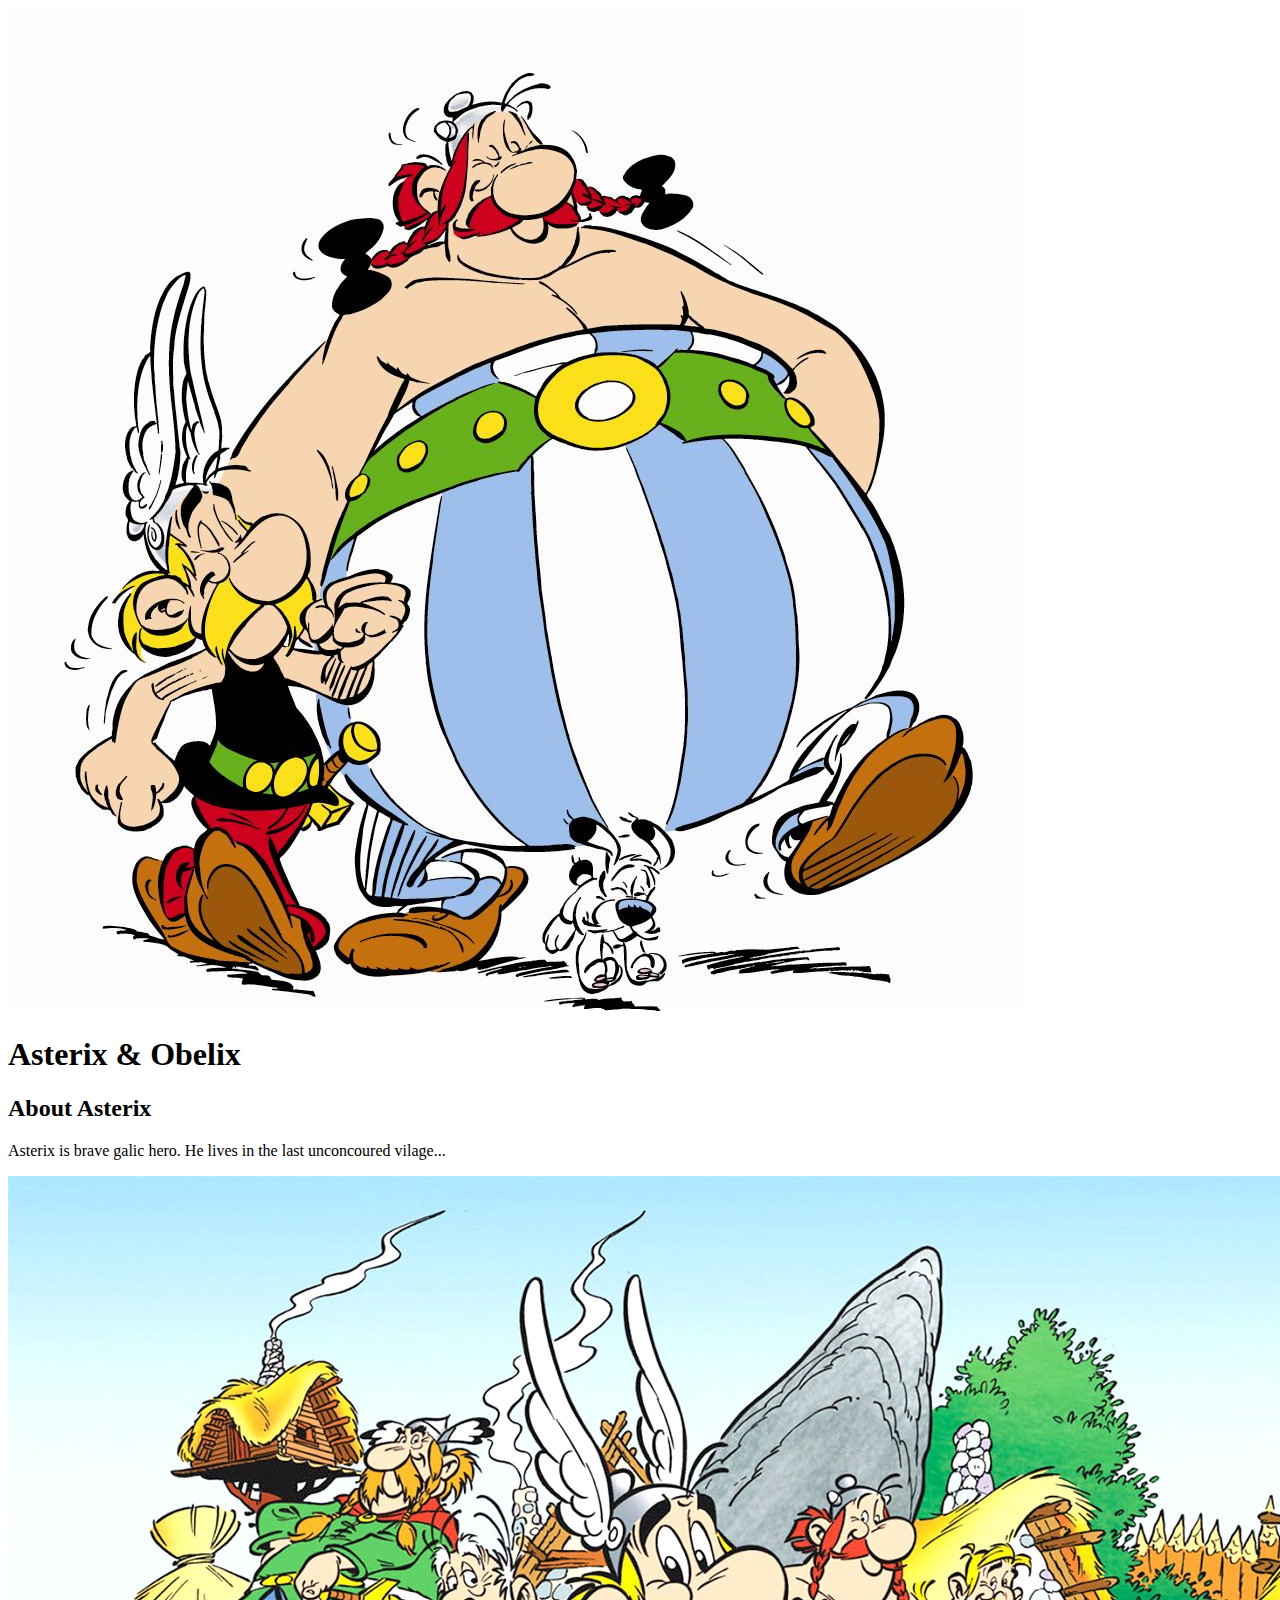
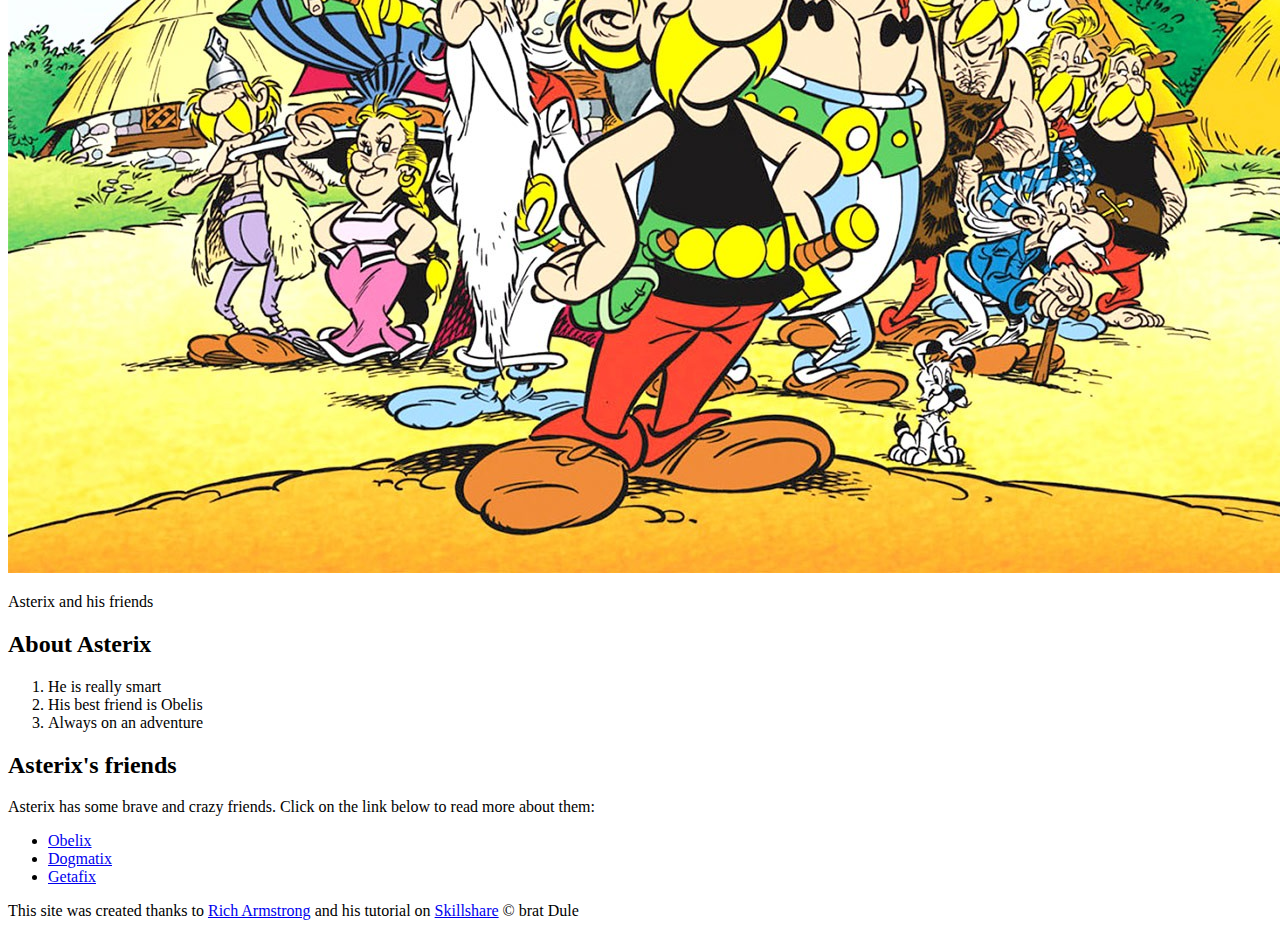
==== index.html @ 622067fe "Wrote character's index file" ====
<!DOCTYPE html>
<html>
<head>
	<title>Asterix & Obelix</title>
	<link rel="icon" type="image/png" 
      href="img/asterix_fav.jpg">
</head>
<body>
	<!-- header element -->
	<header>
		<img src="img/asterix_obelix.png">
		<h1>Asterix & Obelix</h1>
	</header>

	<!-- main element -->
	<main>
		<h2>About Asterix</h2>
		<p>Asterix is brave galic hero. He lives in the last unconcoured vilage...</p>
		<img src="img/asterix_large.jpg">
		<p>Asterix and his friends</p>
		<h2>About Asterix</h2>
		<ol>
			<li>He is really smart</li>
			<li>His best friend is Obelis</li>
			<li>Always on an adventure</li>
		</ol>
		<h2>Asterix's friends</h2>
		<p>Asterix has some brave and crazy friends. Click on the link below to read more about them:</p>
		<ul>
			<li><a target="_blank" href="https://en.wikipedia.org/wiki/Obelix">Obelix</a></li>
			<li><a target="_blank" href="https://en.wikipedia.org/wiki/Dogmatix">Dogmatix</a></li>
			<li><a target="_blank" href="https://en.wikipedia.org/wiki/List_of_Asterix_characters#Getafix">Getafix</a></li>
		</ul>

	</main>

	<!-- footer element -->
	<footer>
		<p>This site was created thanks to <a target="_blank" href="https://taptapkaboom.com">Rich Armstrong</a> and his tutorial on <a target="_blank" href="https://www.skillshare.com/home">Skillshare</a> &copy; brat Dule</p>
	</footer>


</body>
</html>
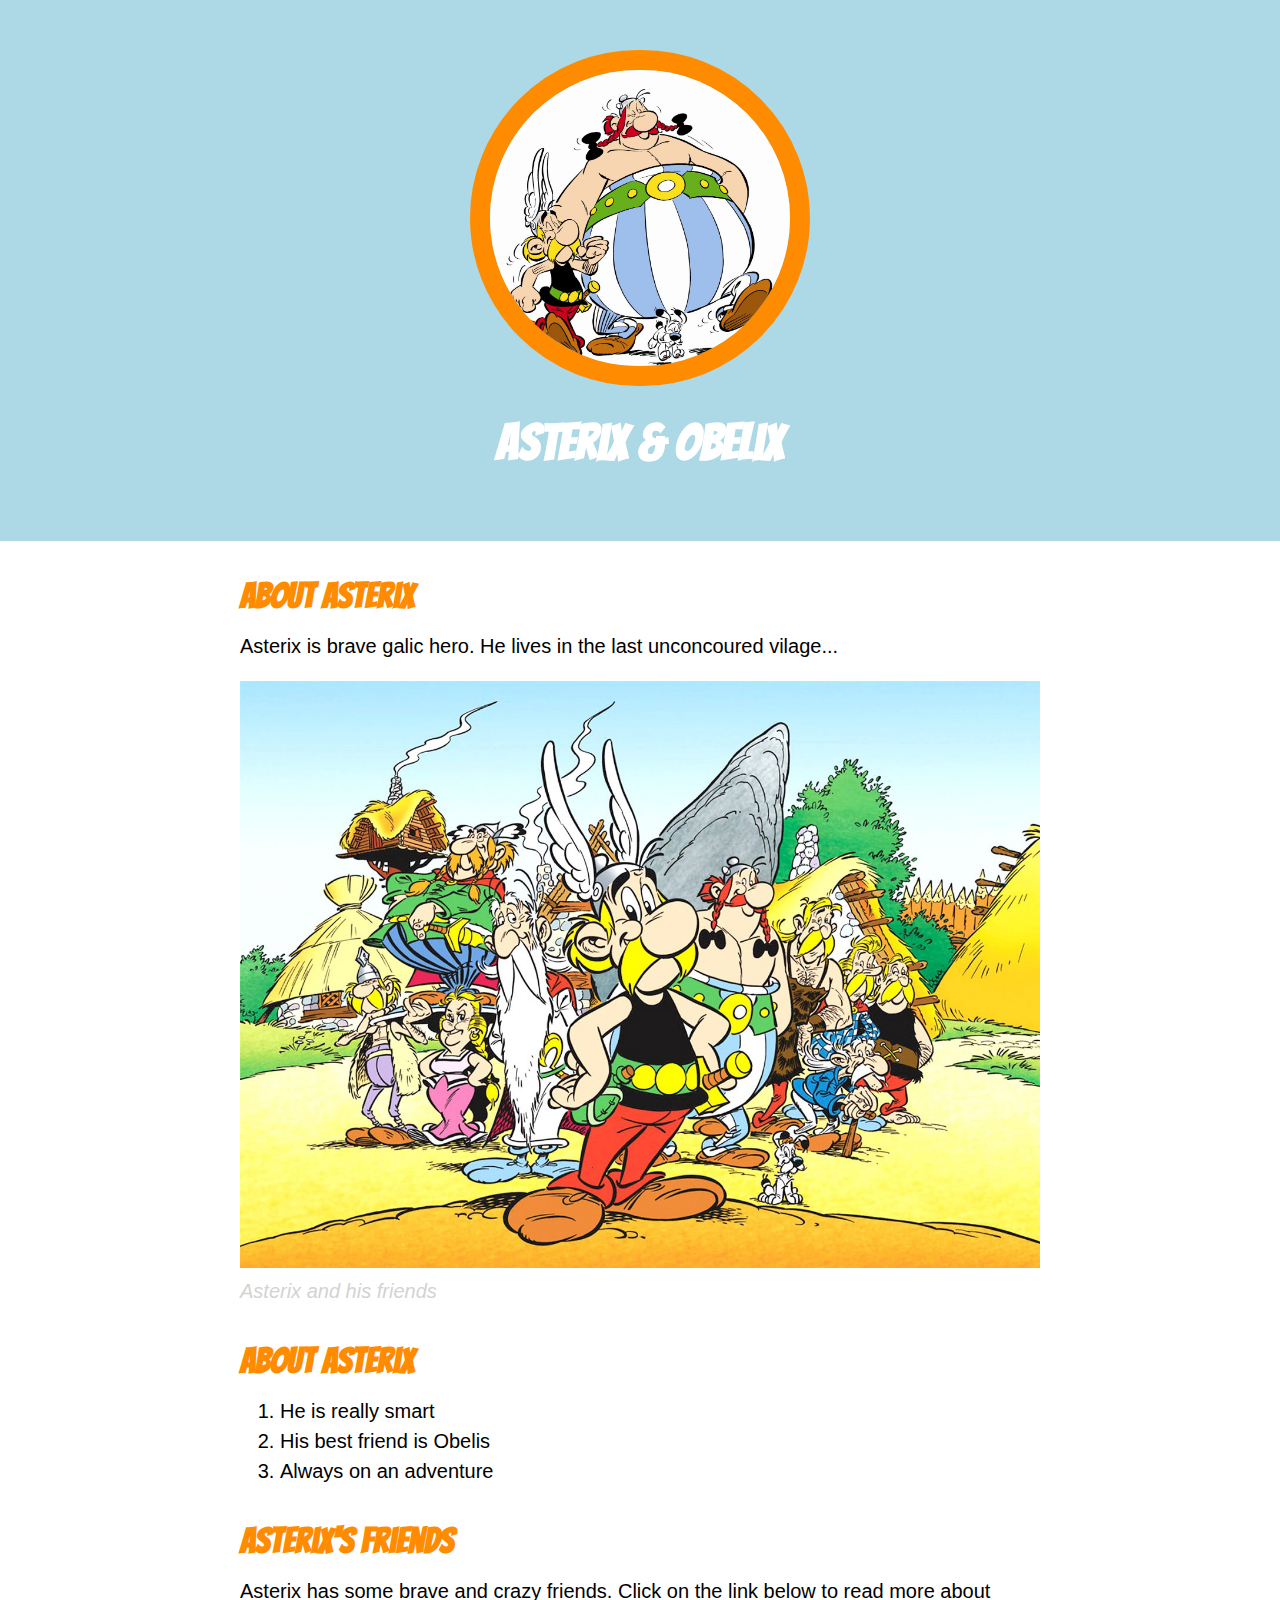
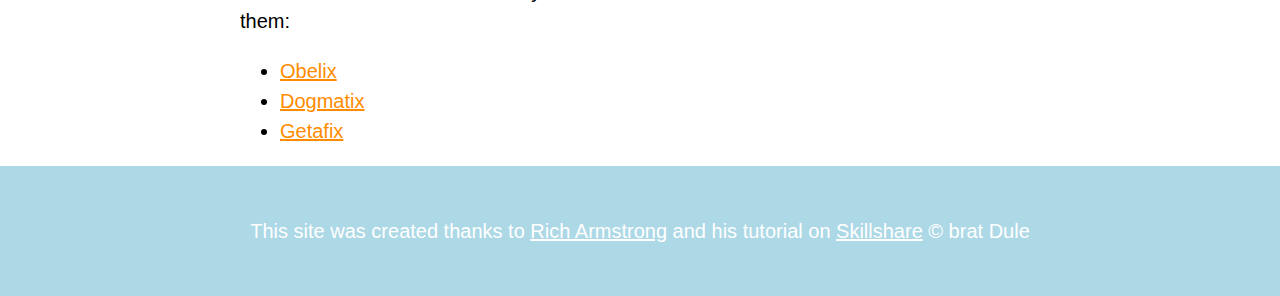
==== commit 5e8c0a8f: "Wrote CSS for website and modified html" ====
--- a/index.html
+++ b/index.html
@@ -4,6 +4,8 @@
 	<title>Asterix & Obelix</title>
 	<link rel="icon" type="image/png" 
       href="img/asterix_fav.jpg">
+      <link href="https://fonts.googleapis.com/css2?family=Bangers&display=swap" rel="stylesheet">
+      <link rel="stylesheet" type="text/css" href="css/hero.css">
 </head>
 <body>
 	<!-- header element -->
@@ -17,7 +19,7 @@
 		<h2>About Asterix</h2>
 		<p>Asterix is brave galic hero. He lives in the last unconcoured vilage...</p>
 		<img src="img/asterix_large.jpg">
-		<p>Asterix and his friends</p>
+		<p class="caption">Asterix and his friends</p>
 		<h2>About Asterix</h2>
 		<ol>
 			<li>He is really smart</li>
--- a/css/hero.css
+++ b/css/hero.css
@@ -0,0 +1,73 @@
+body {
+	margin: 0;
+	font-family: Helvetica, Arial, sans-serif;
+	font-size: 20px;
+	line-height: 30px;
+}
+
+header {
+	background-color: lightblue;
+	text-align: center;
+	padding-top: 50px;
+	padding-bottom: 50px;
+}
+
+h1, h2 {
+	font-family: 'Bangers', cursive;
+}
+
+h2 {
+	font-size: 35px;
+	color: darkorange;
+	margin: 40px 0 10px;
+}
+
+a {
+	color: darkorange;
+}
+a:hover {
+	color: orange;
+}
+
+header h1 {
+	color: white;
+	font-size: 50px;
+}
+
+header img {
+	border-radius: 170px;
+	width: 300px;
+	border: 20px solid darkorange;
+}
+
+main {
+	max-width: 800px;
+	margin: 0 auto;
+	padding: 0 20px;
+}
+
+main img {
+	max-width: 100%;
+}
+
+footer {
+	background-color: lightblue;
+	text-align: center;
+	padding-top: 50px;
+	padding-bottom: 50px;
+	color: white;
+}
+
+footer a{
+	color: white;
+}
+
+footer p {
+	margin: 0;
+}
+
+p.caption {
+	color: lightgray;
+	font-style: italic;
+	margin-top: 0;
+}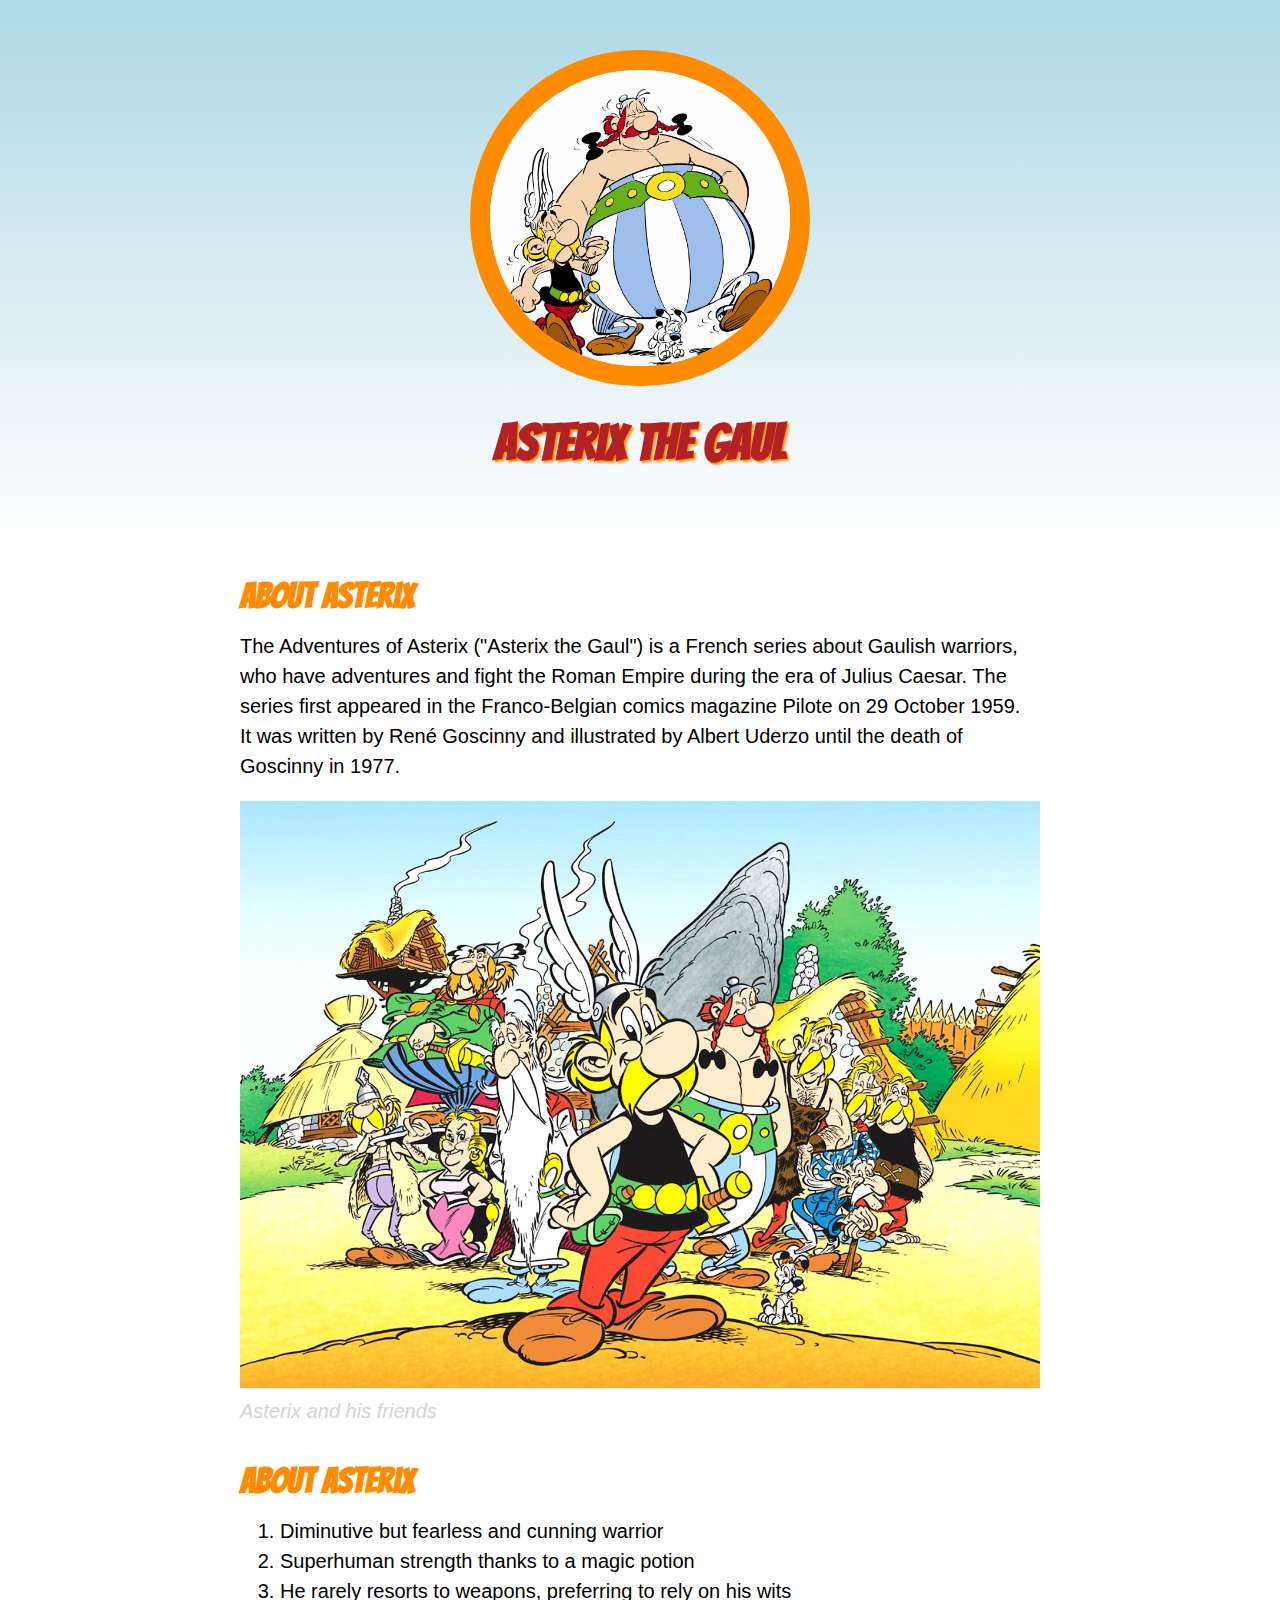
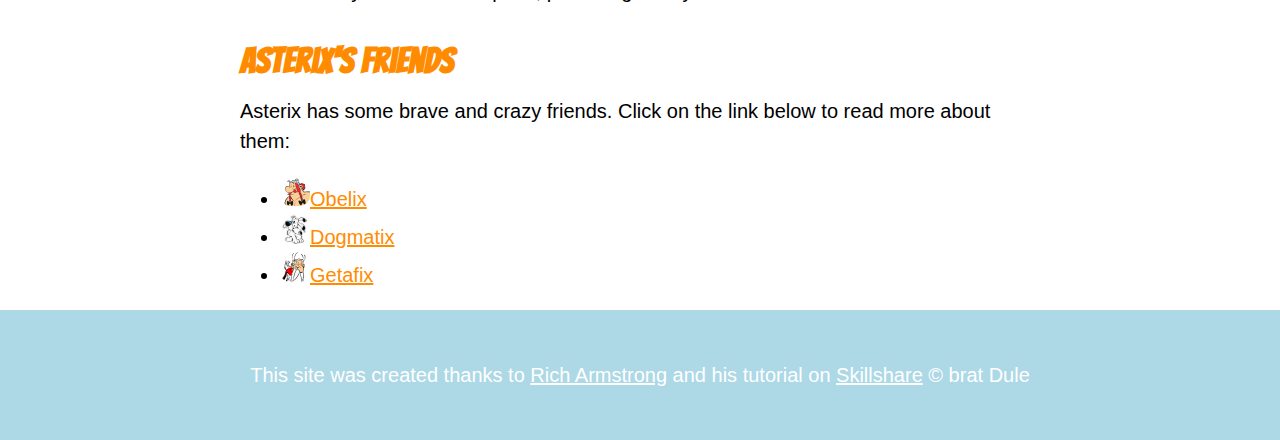
==== commit 3783c81f: "added thumbnails to list items" ====
--- a/index.html
+++ b/index.html
@@ -8,30 +8,33 @@
       <link rel="stylesheet" type="text/css" href="css/hero.css">
 </head>
 <body>
+
+	<!-- Hello Rich, thanks for tutorial man! -->
+
 	<!-- header element -->
 	<header>
 		<img src="img/asterix_obelix.png">
-		<h1>Asterix & Obelix</h1>
+		<h1>Asterix The Gaul</h1>
 	</header>
 
 	<!-- main element -->
 	<main>
 		<h2>About Asterix</h2>
-		<p>Asterix is brave galic hero. He lives in the last unconcoured vilage...</p>
+		<p>The Adventures of Asterix ("Asterix the Gaul") is a French series about Gaulish warriors, who have adventures and fight the Roman Empire during the era of Julius Caesar. The series first appeared in the Franco-Belgian comics magazine Pilote on 29 October 1959.<br> It was written by René Goscinny and illustrated by Albert Uderzo until the death of Goscinny in 1977.</p>
 		<img src="img/asterix_large.jpg">
 		<p class="caption">Asterix and his friends</p>
 		<h2>About Asterix</h2>
 		<ol>
-			<li>He is really smart</li>
-			<li>His best friend is Obelis</li>
-			<li>Always on an adventure</li>
+			<li>Diminutive but fearless and cunning warrior</li>
+			<li>Superhuman strength thanks to a magic potion</li>
+			<li>He rarely resorts to weapons, preferring to rely on his wits</li>
 		</ol>
 		<h2>Asterix's friends</h2>
 		<p>Asterix has some brave and crazy friends. Click on the link below to read more about them:</p>
 		<ul>
-			<li><a target="_blank" href="https://en.wikipedia.org/wiki/Obelix">Obelix</a></li>
-			<li><a target="_blank" href="https://en.wikipedia.org/wiki/Dogmatix">Dogmatix</a></li>
-			<li><a target="_blank" href="https://en.wikipedia.org/wiki/List_of_Asterix_characters#Getafix">Getafix</a></li>
+			<li><img src="img/obelix.png"><a target="_blank" href="https://en.wikipedia.org/wiki/Obelix">Obelix</a></li>
+			<li><img src="img/dogmatix.jpg"><a target="_blank" href="https://en.wikipedia.org/wiki/Dogmatix">Dogmatix</a></li>
+			<li><img src="img/getafix.png"><a target="_blank" href="https://en.wikipedia.org/wiki/List_of_Asterix_characters#Getafix">Getafix</a></li>
 		</ul>
 
 	</main>
--- a/css/hero.css
+++ b/css/hero.css
@@ -5,8 +5,18 @@
 	line-height: 30px;
 }
 
+/* header styles */
+
 header {
-	background-color: lightblue;
+		
+		/* Permalink - use to edit and share this gradient: https://colorzilla.com/gradient-editor/#add8e6+0,ffffff+100 */
+	background: #add8e6; /* Old browsers */
+	background: -moz-linear-gradient(top,  #add8e6 0%, #ffffff 100%); /* FF3.6-15 */
+	background: -webkit-linear-gradient(top,  #add8e6 0%,#ffffff 100%); /* Chrome10-25,Safari5.1-6 */
+	background: linear-gradient(to bottom,  #add8e6 0%,#ffffff 100%); /* W3C, IE10+, FF16+, Chrome26+, Opera12+, Safari7+ */
+	filter: progid:DXImageTransform.Microsoft.gradient( startColorstr='#add8e6', endColorstr='#ffffff',GradientType=0 ); /* IE6-9 */
+
+
 	text-align: center;
 	padding-top: 50px;
 	padding-bottom: 50px;
@@ -30,7 +40,8 @@
 }
 
 header h1 {
-	color: white;
+	color: firebrick;
+	text-shadow: 2px 2px 2px darkorange;
 	font-size: 50px;
 }
 
@@ -48,6 +59,11 @@
 
 main img {
 	max-width: 100%;
+}
+
+ul img {
+	width: 30px;
+	border-radius: 10px;
 }
 
 footer {
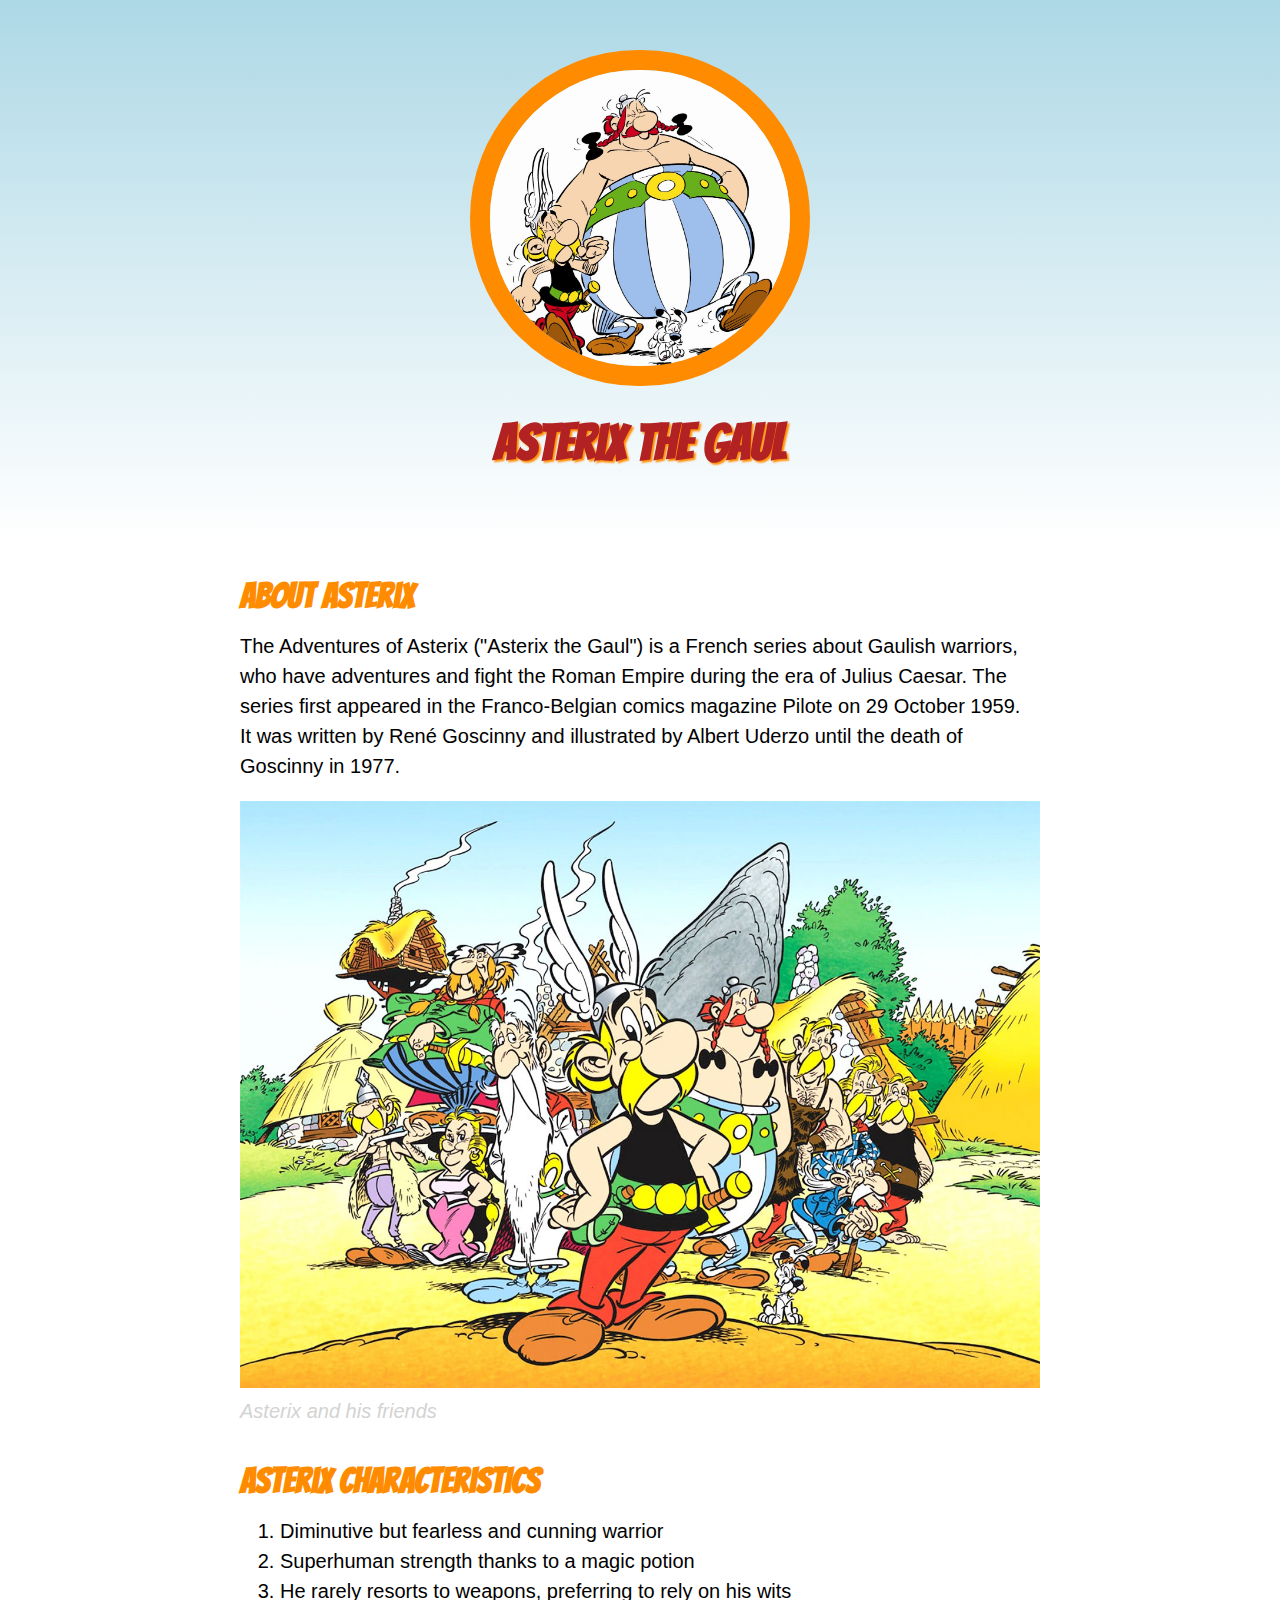
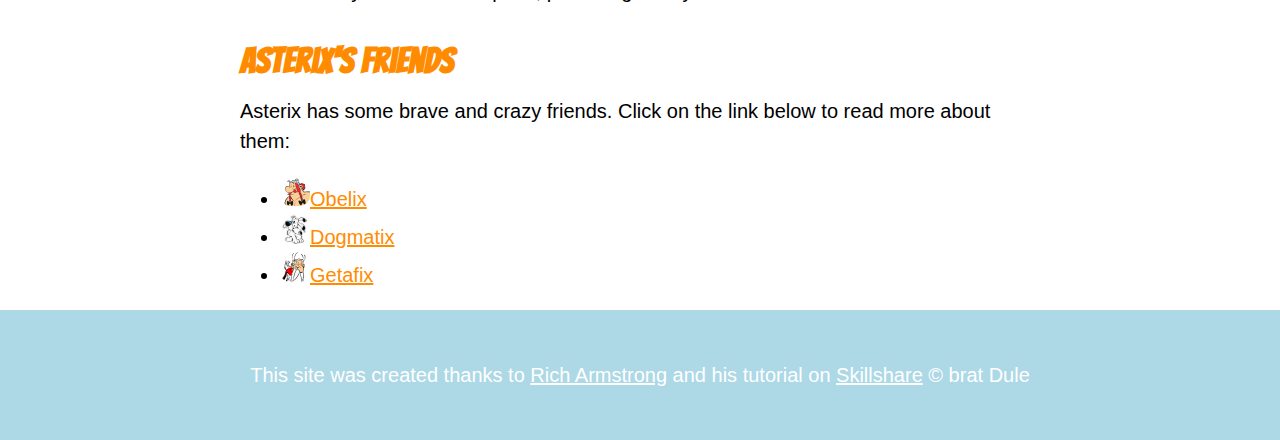
==== commit c8ca47c3: "small change asterix characteristics" ====
--- a/index.html
+++ b/index.html
@@ -23,7 +23,7 @@
 		<p>The Adventures of Asterix ("Asterix the Gaul") is a French series about Gaulish warriors, who have adventures and fight the Roman Empire during the era of Julius Caesar. The series first appeared in the Franco-Belgian comics magazine Pilote on 29 October 1959.<br> It was written by René Goscinny and illustrated by Albert Uderzo until the death of Goscinny in 1977.</p>
 		<img src="img/asterix_large.jpg">
 		<p class="caption">Asterix and his friends</p>
-		<h2>About Asterix</h2>
+		<h2>asterix characteristics</h2>
 		<ol>
 			<li>Diminutive but fearless and cunning warrior</li>
 			<li>Superhuman strength thanks to a magic potion</li>
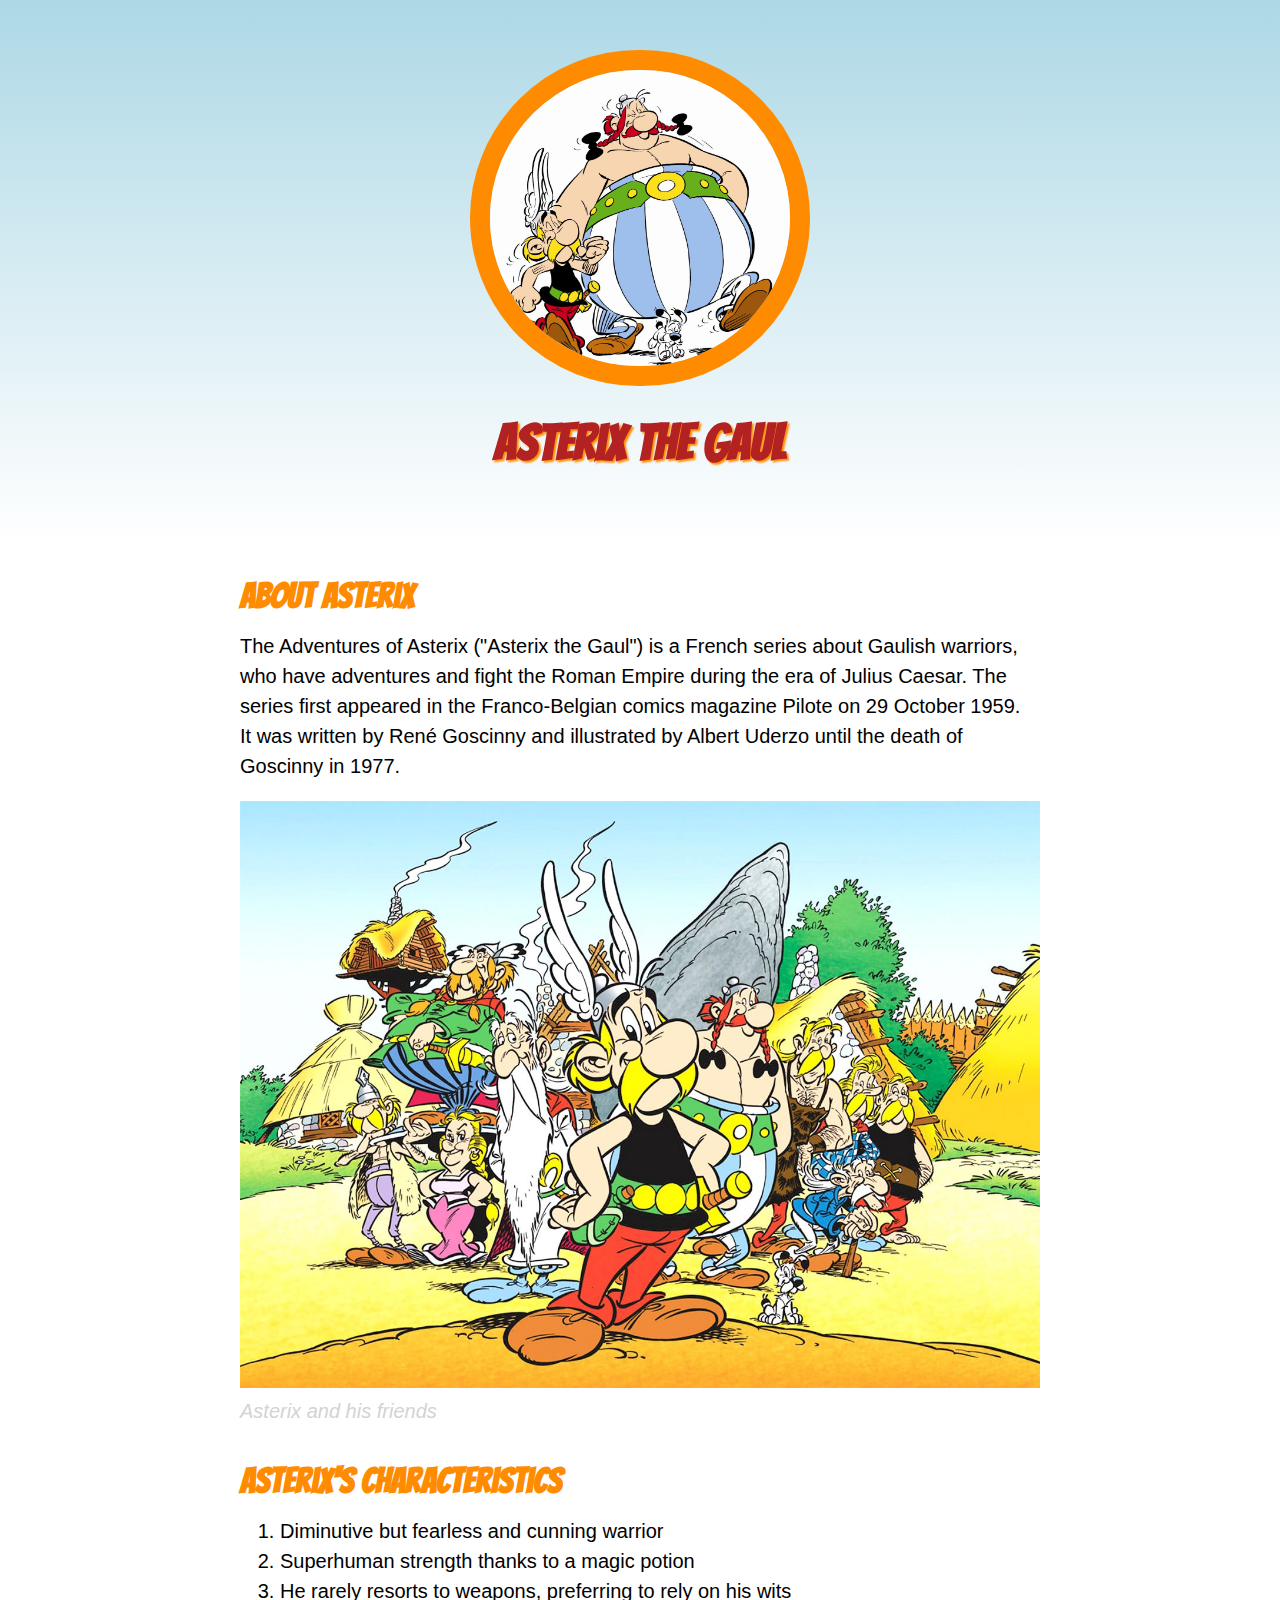
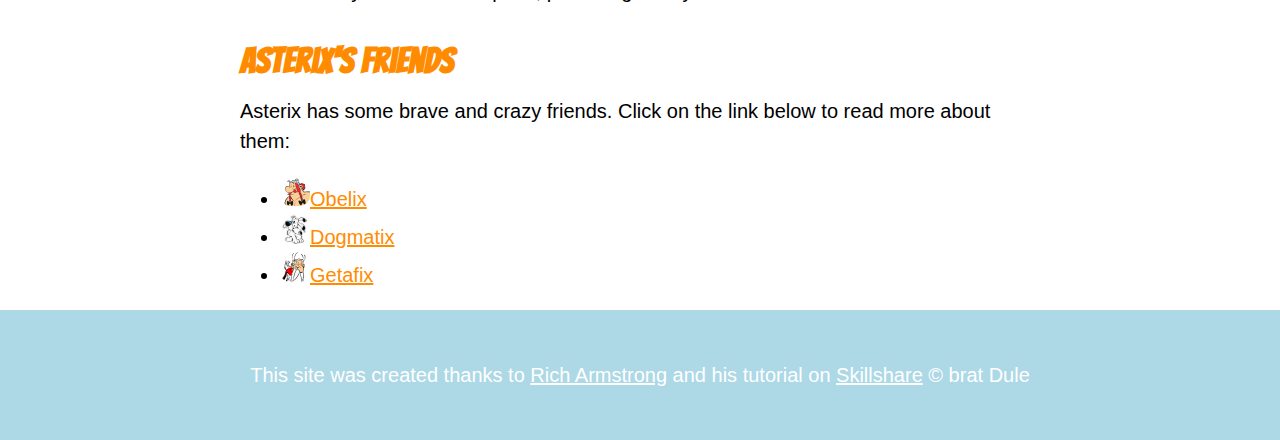
==== commit d1e5fd05: "missing text" ====
--- a/index.html
+++ b/index.html
@@ -23,7 +23,7 @@
 		<p>The Adventures of Asterix ("Asterix the Gaul") is a French series about Gaulish warriors, who have adventures and fight the Roman Empire during the era of Julius Caesar. The series first appeared in the Franco-Belgian comics magazine Pilote on 29 October 1959.<br> It was written by René Goscinny and illustrated by Albert Uderzo until the death of Goscinny in 1977.</p>
 		<img src="img/asterix_large.jpg">
 		<p class="caption">Asterix and his friends</p>
-		<h2>asterix characteristics</h2>
+		<h2>Asterix's characteristics</h2>
 		<ol>
 			<li>Diminutive but fearless and cunning warrior</li>
 			<li>Superhuman strength thanks to a magic potion</li>
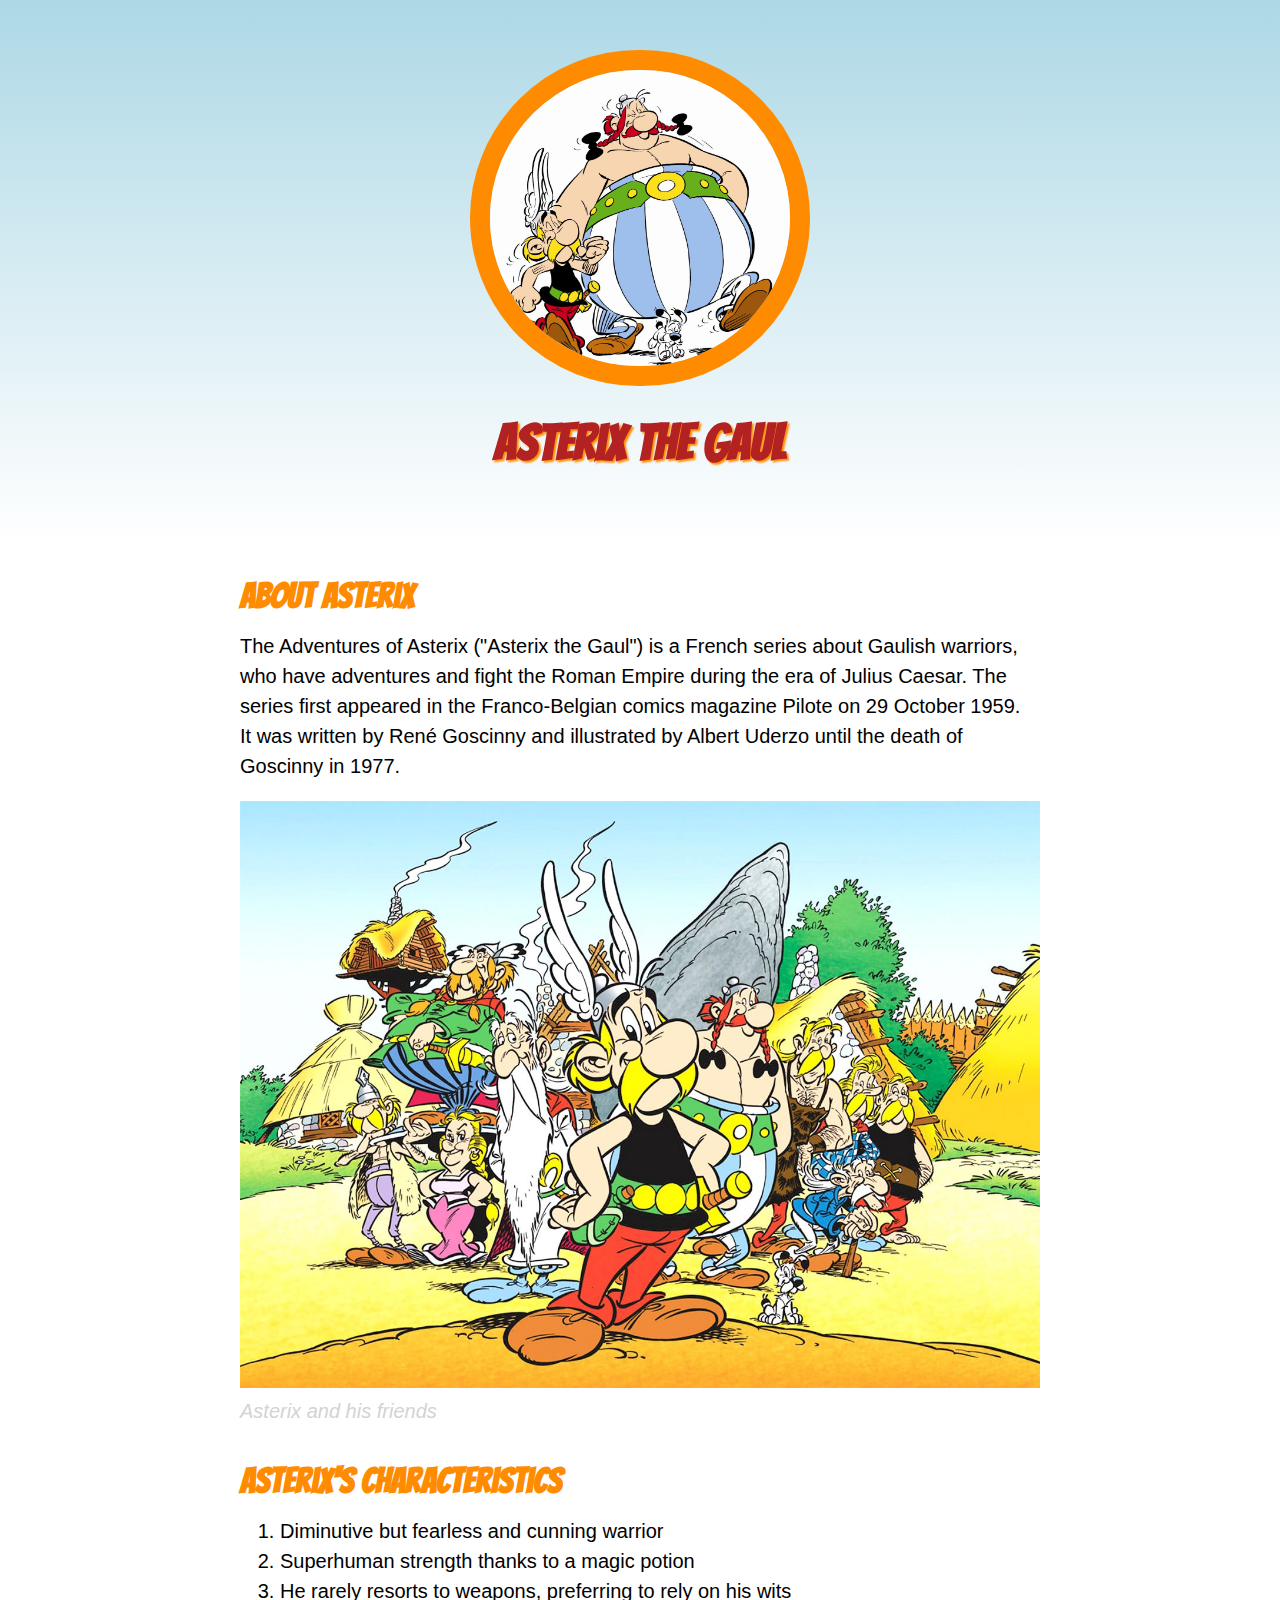
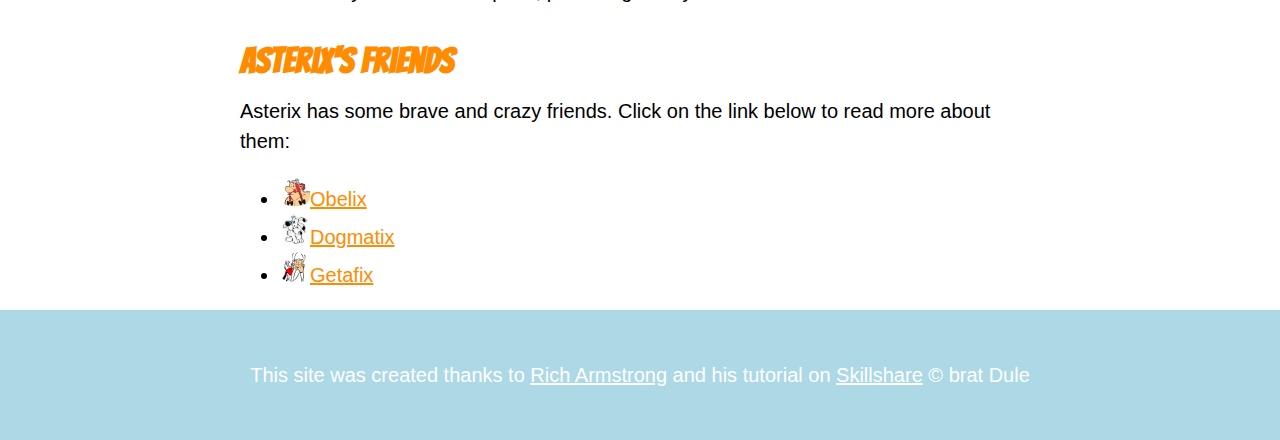
==== commit 5d82adcc: "added titles to links" ====
--- a/index.html
+++ b/index.html
@@ -32,16 +32,16 @@
 		<h2>Asterix's friends</h2>
 		<p>Asterix has some brave and crazy friends. Click on the link below to read more about them:</p>
 		<ul>
-			<li><img src="img/obelix.png"><a target="_blank" href="https://en.wikipedia.org/wiki/Obelix">Obelix</a></li>
-			<li><img src="img/dogmatix.jpg"><a target="_blank" href="https://en.wikipedia.org/wiki/Dogmatix">Dogmatix</a></li>
-			<li><img src="img/getafix.png"><a target="_blank" href="https://en.wikipedia.org/wiki/List_of_Asterix_characters#Getafix">Getafix</a></li>
+			<li><img src="img/obelix.png"><a target="_blank" href="https://en.wikipedia.org/wiki/Obelix" title="Read more about Obelix">Obelix</a></li>
+			<li><img src="img/dogmatix.jpg"><a target="_blank" href="https://en.wikipedia.org/wiki/Dogmatix" title="Read more about Dogmatix">Dogmatix</a></li>
+			<li><img src="img/getafix.png"><a target="_blank" href="https://en.wikipedia.org/wiki/List_of_Asterix_characters#Getafix" title="Read more about Getafix">Getafix</a></li>
 		</ul>
 
 	</main>
 
 	<!-- footer element -->
 	<footer>
-		<p>This site was created thanks to <a target="_blank" href="https://taptapkaboom.com">Rich Armstrong</a> and his tutorial on <a target="_blank" href="https://www.skillshare.com/home">Skillshare</a> &copy; brat Dule</p>
+		<p>This site was created thanks to <a target="_blank" href="https://taptapkaboom.com" title="Visit Taptapkaboom website">Rich Armstrong</a> and his tutorial on <a target="_blank" href="https://www.skillshare.com/home" title="Visit Skillshare and improve your skills">Skillshare</a> &copy; <a target="_blank" href="http://bratdule.com" title="Visit my website"></a> brat Dule</p>
 	</footer>
 
 
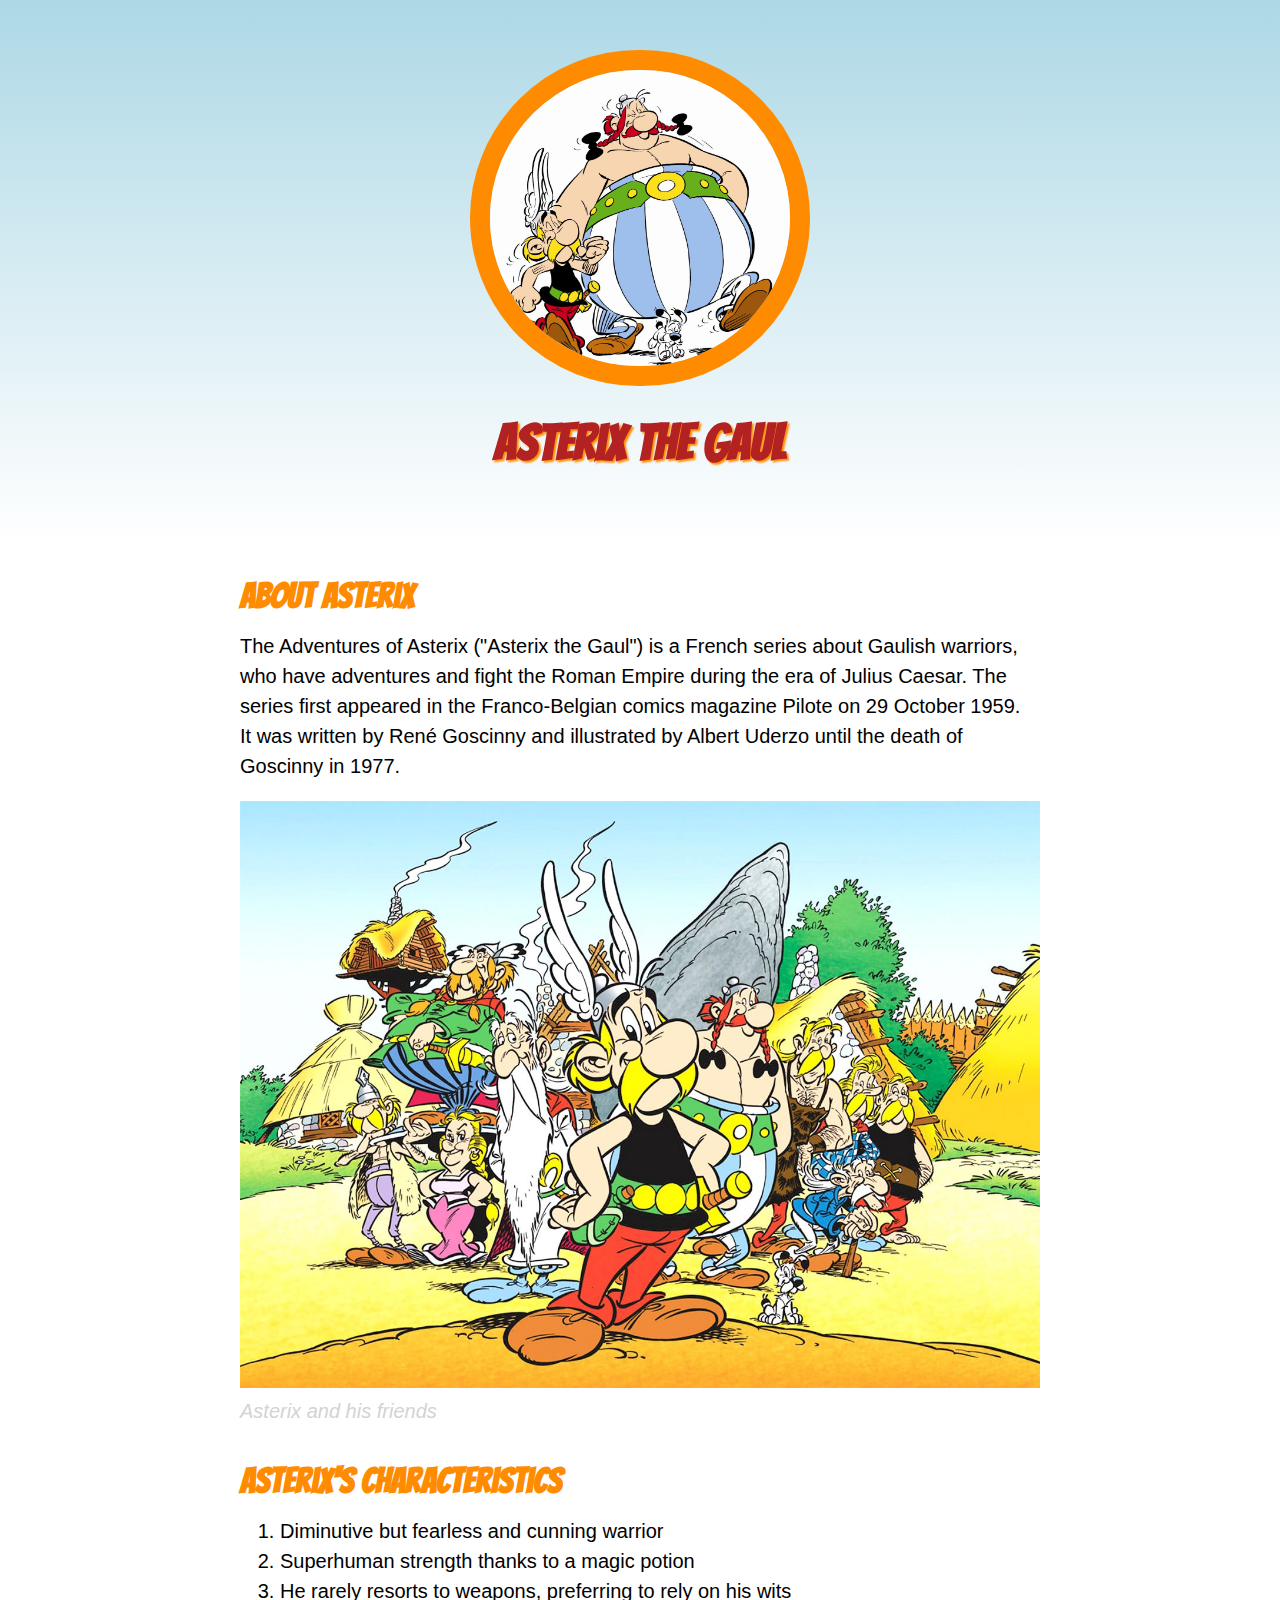
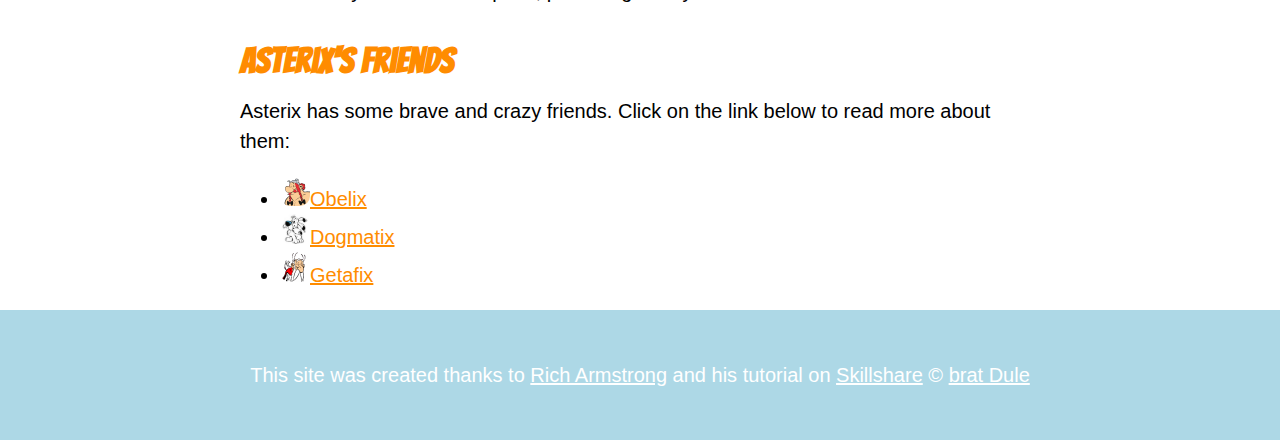
==== commit 63ee4a2d: "closing tag on a for bratdule link" ====
--- a/index.html
+++ b/index.html
@@ -41,7 +41,7 @@
 
 	<!-- footer element -->
 	<footer>
-		<p>This site was created thanks to <a target="_blank" href="https://taptapkaboom.com" title="Visit Taptapkaboom website">Rich Armstrong</a> and his tutorial on <a target="_blank" href="https://www.skillshare.com/home" title="Visit Skillshare and improve your skills">Skillshare</a> &copy; <a target="_blank" href="http://bratdule.com" title="Visit my website"></a> brat Dule</p>
+		<p>This site was created thanks to <a target="_blank" href="https://taptapkaboom.com" title="Visit Taptapkaboom website">Rich Armstrong</a> and his tutorial on <a target="_blank" href="https://www.skillshare.com/home" title="Visit Skillshare and improve your skills">Skillshare</a> &copy; <a target="_blank" href="http://bratdule.com" title="Visit my website"> brat Dule</a></p>
 	</footer>
 
 
